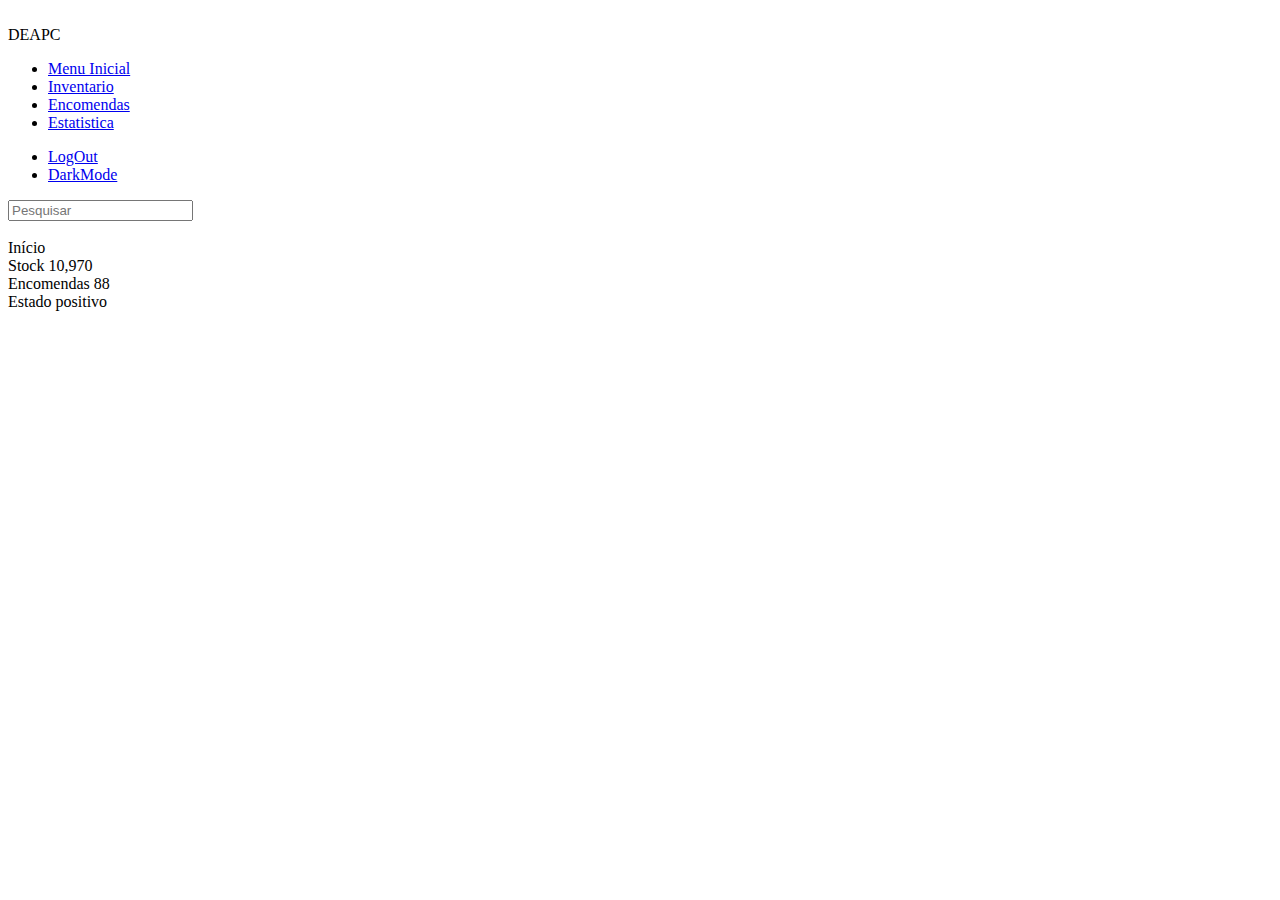
==== index.html @ 611a1e03 "Update index.html" ====
<!DOCTYPE html>
<html lang=”pt”>
<head>
    <meta charset="UTF-8" />
    <meta http-equip="X-UA-Compatible" content="IE=edge">
    <meta name="viewport" content="width=device-width, initial-scale=1.0">
    
    <link rel="stylesheet" href="css/style.css"/>
    <link rel="stylesheet" href="https://unicons.iconscout.com/release/v4.0.8/css/line.css">
    <title> Painel </title>
</head>
<body>
    <nav>
        <div class="logo-nome">
            <div class="imagem-logo">
                <img src="C:\Users\user\Desktop\deapc\imagens\logo2.png" alt="">
            </div>
            <span class="logo_nome">DEAPC</span>
        </div>

        <div class="menu-items">
            <ul class="nav-links">
                <li><a href="#">
                    <i class="uil uil-estate"></i>
                    <span class="link-nome">Menu Inicial</span>
                    </a></li>
                    <li><a href="#">
                        <i class="uil uil-archive"></i>
                        <span class="link-nome">Inventario</span>
                        </a></li>
                        <li><a href="#">
                            <i class="uil uil-coins"></i>
                            <span class="link-nome">Encomendas</span>
                            </a></li>
                            <li><a href="C:\Users\user\Desktop\deapc\estatistica.html">
                                <i class="uil uil-chart-bar"></i>
                                <span class="link-nome">Estatistica</span>
                                </a></li>
                            </ul>
                        <ul class="logout-modo">
                            <li><a href="#">
                                <i class="uil uil-sign-out-alt"></i>
                                <span class="link-nome">LogOut</span>
                            </a></li>
                            <li class="mode">
                                <a href="#">
                                    <i class="uil uil-moon"></i>
                                <span class="link-nome">DarkMode</span>
                                </a>
                            
                                <div class="mode-toggle">
                                <span class="switch"></span>
                            </div>
                        </li>
                        </ul>    
        </div>
    </nav>
    <section class="dashboard">
        <div class="top">
            <i class="uil uil-bars sidebar-toggle"></i>

            <div class="search-box">
                <i class="uil uil-search"></i>
                <input type="text" placeholder="Pesquisar">

            </div>

            <img src="C:\Users\user\Desktop\deapc\imagens\perfil.png" alt="">
        </div>
        <div class="conteudo">
            <div class="overview">
                <div class="titulo">
                <i class="uil uil-suitcase"></i>
                <span class="texto">Início</span>
            </div>
            </div>        
        <div class="caixas">
            <div class="caixa caixa1">
                <i class="uil uil-apps"></i>
                <span class="texto">Stock</span>
                <span class="numero">10,970</span>
            </div>
                <div class="caixa caixa2">
                    <i class="uil uil-comment-chart-line"></i>
                    <span class="texto">Encomendas</span>
                    <span class="numero">88</span>
                </div>
                    <div class="caixa caixa3">
                        <i class="uil uil-graph-bar"></i>
                        <span class="texto">Estado</span>
                        <span class="numero">positivo</span>
                    </div>
                </div>
    </div>
    </section>
<script src="script.js"> </script>

</body>
</html>
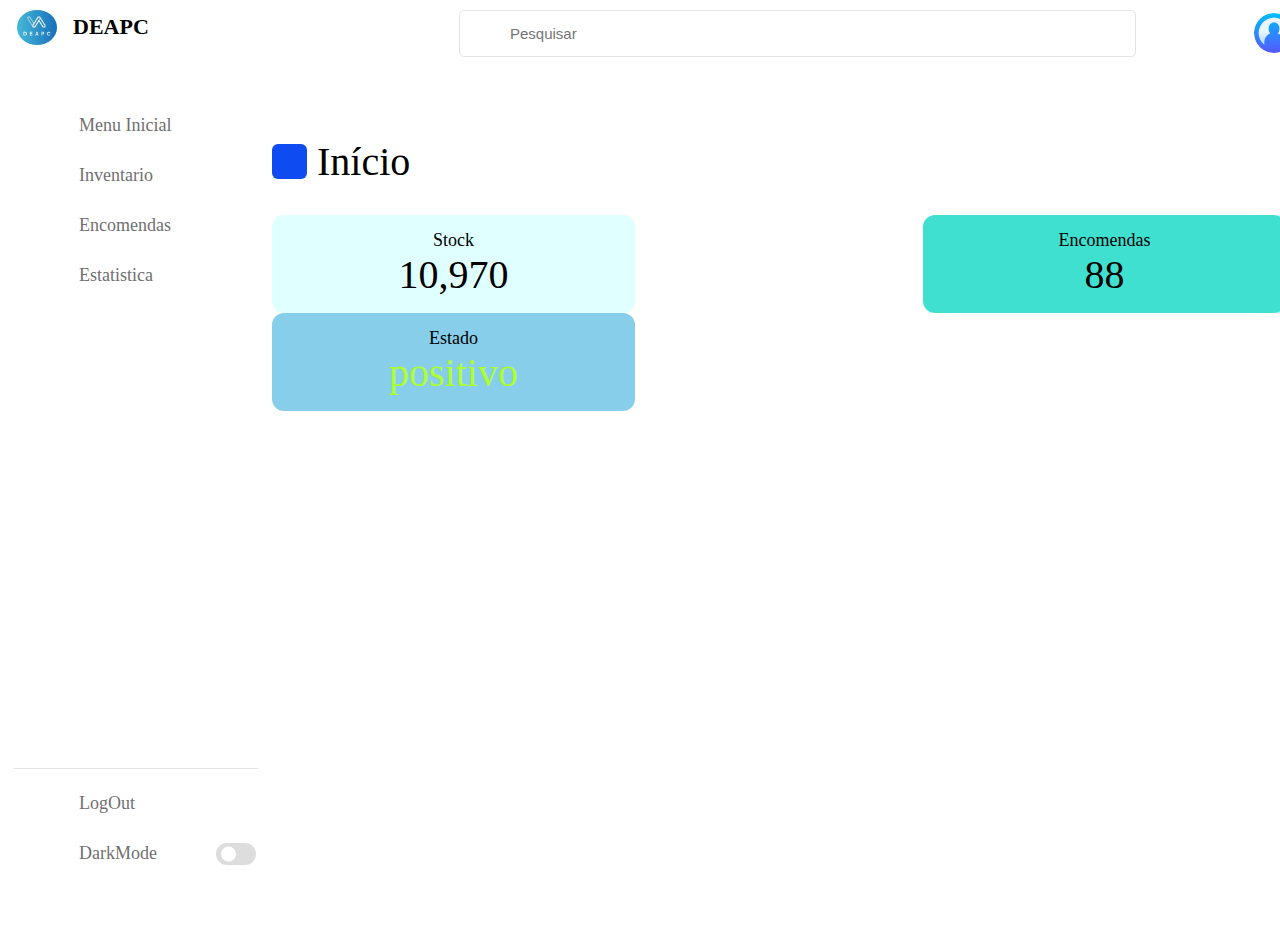
==== commit e51522f0: "organização" ====
--- a/index.html
+++ b/index.html
@@ -5,7 +5,7 @@
     <meta http-equip="X-UA-Compatible" content="IE=edge">
     <meta name="viewport" content="width=device-width, initial-scale=1.0">
     
-    <link rel="stylesheet" href="css/style.css"/>
+    <link rel="stylesheet" href="styles/style.css"/>
     <link rel="stylesheet" href="https://unicons.iconscout.com/release/v4.0.8/css/line.css">
     <title> Painel </title>
 </head>
@@ -13,87 +13,94 @@
     <nav>
         <div class="logo-nome">
             <div class="imagem-logo">
-                <img src="C:\Users\user\Desktop\deapc\imagens\logo2.png" alt="">
+                <img src="imagens\logo.jpeg" alt="">
             </div>
             <span class="logo_nome">DEAPC</span>
         </div>
 
         <div class="menu-items">
             <ul class="nav-links">
-                <li><a href="#">
-                    <i class="uil uil-estate"></i>
-                    <span class="link-nome">Menu Inicial</span>
-                    </a></li>
-                    <li><a href="#">
+                <li>
+                    <a href="#">
+                        <i class="uil uil-estate"></i>
+                        <span class="link-nome">Menu Inicial</span>
+                    </a>
+                </li>
+                <li>
+                    <a href="#">
                         <i class="uil uil-archive"></i>
                         <span class="link-nome">Inventario</span>
-                        </a></li>
-                        <li><a href="#">
-                            <i class="uil uil-coins"></i>
-                            <span class="link-nome">Encomendas</span>
-                            </a></li>
-                            <li><a href="C:\Users\user\Desktop\deapc\estatistica.html">
-                                <i class="uil uil-chart-bar"></i>
-                                <span class="link-nome">Estatistica</span>
-                                </a></li>
-                            </ul>
-                        <ul class="logout-modo">
-                            <li><a href="#">
-                                <i class="uil uil-sign-out-alt"></i>
-                                <span class="link-nome">LogOut</span>
-                            </a></li>
-                            <li class="mode">
-                                <a href="#">
-                                    <i class="uil uil-moon"></i>
-                                <span class="link-nome">DarkMode</span>
-                                </a>
+                    </a>
+                </li>
+                <li>
+                    <a href="#">
+                        <i class="uil uil-coins"></i>
+                        <span class="link-nome">Encomendas</span>
+                    </a>
+                </li>
+                <li>
+                    <a href="estatistica.html">
+                        <i class="uil uil-chart-bar"></i>
+                        <span class="link-nome">Estatistica</span>
+                    </a>
+                </li>
+            </ul>
+            <ul class="logout-modo">
+                <li>
+                    <a href="#">
+                        <i class="uil uil-sign-out-alt"></i>
+                        <span class="link-nome">LogOut</span>
+                    </a>
+                </li>
+                <li class="mode">
+                    <a href="#">
+                        <i class="uil uil-moon"></i>
+                        <span class="link-nome">DarkMode</span>
+                    </a>
                             
-                                <div class="mode-toggle">
-                                <span class="switch"></span>
-                            </div>
-                        </li>
-                        </ul>    
+                    <div class="mode-toggle">
+                        <span class="switch"></span>
+                    </div>
+                </li>
+            </ul>    
         </div>
     </nav>
     <section class="dashboard">
         <div class="top">
             <i class="uil uil-bars sidebar-toggle"></i>
-
             <div class="search-box">
                 <i class="uil uil-search"></i>
                 <input type="text" placeholder="Pesquisar">
-
             </div>
-
-            <img src="C:\Users\user\Desktop\deapc\imagens\perfil.png" alt="">
+            <img src="imagens\perfil.jpeg" alt="">
         </div>
         <div class="conteudo">
             <div class="overview">
                 <div class="titulo">
-                <i class="uil uil-suitcase"></i>
-                <span class="texto">Início</span>
-            </div>
+                    <i class="uil uil-suitcase"></i>
+                    <span class="texto">Início</span>
+                </div>
             </div>        
-        <div class="caixas">
-            <div class="caixa caixa1">
-                <i class="uil uil-apps"></i>
-                <span class="texto">Stock</span>
-                <span class="numero">10,970</span>
-            </div>
+            <div class="caixas">
+                <div class="caixa caixa1">
+                    <i class="uil uil-apps"></i>
+                    <span class="texto">Stock</span>
+                    <span class="numero">10,970</span>
+                </div>
                 <div class="caixa caixa2">
                     <i class="uil uil-comment-chart-line"></i>
                     <span class="texto">Encomendas</span>
                     <span class="numero">88</span>
                 </div>
-                    <div class="caixa caixa3">
-                        <i class="uil uil-graph-bar"></i>
-                        <span class="texto">Estado</span>
-                        <span class="numero">positivo</span>
-                    </div>
+                <div class="caixa caixa3">
+                    <i class="uil uil-graph-bar"></i>
+                    <span class="texto">Estado</span>
+                    <span class="numero">positivo</span>
                 </div>
-    </div>
+            </div>
+        </div>
     </section>
-<script src="script.js"> </script>
+<script src="scripts\script.js"> </script>
 
 </body>
 </html>
--- a/styles/style.css
+++ b/styles/style.css
@@ -0,0 +1,484 @@
+import url('https://fonts.googleapis.com/css2?family=Righteous&display=swap');
+
+
+*{
+    margin:0;
+    padding:0;
+    box-sizing: border-box;                     /*NAO ESQUECER * */
+    font-family: 'Righteous', cursive;
+}
+
+:root{
+    --primary-color: #0e4bf1;
+    --panel-color: #FFF;
+    --text-color: #000;
+    --black-light-color: #707070;
+    --border-color: #E6E5E5;
+    --toggle-color: #DDD;
+    --caixa1-color: #E0FFFF;                 /*CORES NORMAIS*/
+    --caixa2-color: #40E0D0;
+    --caixa3-color: #87CEEB;
+    --title-icon-color: #CCC;
+
+    --trans-05: all 0.5s ease;
+    --trans-03: all 0.3s ease;
+    --trans-03: all 0.2s ease;
+    
+}
+    body{
+    min-height: 100vh;
+    background-color: linear-gradient(to bottom right, red, #ffffff);
+}
+
+body.dark{
+    --primary-color: #3a3b3c;
+    --panel-color: #242526;
+    --text-color: #CCC;
+    --black-light-color: #CCC;
+    --border-color: #4D4C4C;
+    --toggle-color: #FFF;                     /*CORES DARK MODE*/
+    --caixa1-color: #3a3b3c;
+    --caixa2-color: #3a3b3c;
+    --caixa3-color: #3a3b3c;
+    --title-icon-color: #FFF;
+}
+    nav{
+        position: fixed;
+        top: 0;
+        left: 0;
+        height: 100%;
+        width: 250px;
+        background-color: var(--panel-color);
+        padding: 10px 14px;
+        border-right: 1px solid var(--border-color);
+        transition: var(--trans-05);
+    }
+    nav.close{
+        width: 73px;
+       
+    }
+    nav .logo-nome{
+        display: flex;
+        align-items: center;
+
+    }
+    nav .imagem-logo{
+        min-width: 45px;
+        display: flex;
+        justify-content: center;
+    }
+    nav .imagem-logo img{
+        width: 40px;
+        object-fit: cover;          /*FORMATO DO LOGO*/
+        border-radius: 50%;
+    }
+    nav .logo-nome .logo_nome{
+        font-weight: 600;
+        font-size: 22px;
+        margin-left: 14px;
+        color: var(--text-color);
+        transition: var(--trans-05);
+    }
+
+    nav.close li a .logo_nome{
+        opacity: 0;
+        pointer-events: none;
+    }
+nav .menu-items{
+    margin-top: 40px;
+    height: calc(100% - 90px);
+    display: flex;
+    flex-direction: column;
+    justify-content: space-between;
+}
+
+.menu-items li{
+   list-style: none;
+}
+
+.menu-items li a{
+    text-decoration: none;
+    display:flex;
+    height: 50px;
+    align-items: center;
+    position:relative;
+}
+.nav-links li a:hover:before{
+    position: absolute;
+    content: "";
+    height: 5px;
+    width: 5px;
+    border-radius: 50%;
+    background-color: var(--primary-color);
+    left: -7px;
+}
+body.dark li a:hover:before{
+    background-color: var(--text-color);
+}
+.menu-items li a i{ 
+    min-width:25px;
+    display:flex;
+    height: 100%;                          
+    align-items: center;
+    justify-content: center;
+    font-size: 24px;
+    color: var(--black-light-color);
+    
+
+}
+.menu-items li a .link-nome{
+    color: var(--black-light-color);
+    font-size: 18px;
+    font-weight: 400;
+    transition: var(--trans-05);
+}
+nav.close li a .link-nome{
+    opacity: 0;
+    pointer-events: none;
+   
+}
+.nav-links li a:hover i,
+.nav-links li a:hover .link-nome{
+    color: var(--primary-color);
+}
+body.dark .nav-links li a:hover i,
+body.dark .nav-links li a:hover .link-nome{
+    color: var(--text-color);
+}
+.menu-items .logout-modo{
+    padding-top: 10px;
+    border-top: 1px solid var(--border-color);
+}
+.menu-items .mode{
+    display: flex;
+    align-items: center;
+    white-space: nowrap;
+
+}
+.menu-items .mode-toggle{
+    position: absolute;
+    right: 20px;
+    height: 50px;
+    min-width: 45px;                      /*POSIÇAO DO BOTAO DARKMODE CINZENTO*/
+    display:flex;
+    align-items: center;
+    justify-content: center;
+    cursor: pointer;
+   
+}
+.mode-toggle .switch{
+    position: relative;
+    display: inline-block;
+    height: 22px;                         /*BOTAO DARKMODE FORMATO CINZENTO */
+    border-radius: 25px;
+    width: 40px;
+    background-color: var(--toggle-color);
+}
+.switch:before{
+    content: "";
+    position: absolute;
+    left:5px;
+    top: 50%;
+    transform: translateY(-50%);
+    height: 15px;
+    width: 15px;
+    background-color: var(--panel-color);
+    border-radius: 50%;
+    transition: var(--trans-03);
+
+}
+body.dark .switch:before{
+    left: 20px;
+}
+
+.dashboard{
+    position: relative;
+    left: 250px;
+    background-color: var(--panel-color);     
+    min-height: 100vh;
+    width: calc(100% - 250px);                 /*BARRA DE CIMA */
+    padding: 10px 14px;
+    transition: var(--trans-05);
+}
+nav.close ~ .dashboard{
+    left: 73px;
+    width: calc(100% - 73px);
+}
+.dashboard .top{
+    display: flex;
+    top: 0;
+    padding: 10px 14px;
+    left: 250px;
+    position: fixed;
+    justify-content: space-between;
+    width: calc(100% - 250px);
+    background-color: var(--panel-color);
+    align-items: center;
+    transition: var(--trans-05);
+}
+nav.close ~ .dashboard .top{
+    left: 73px;
+    width: calc(100% - 73px);
+}
+.dashboard .top .sidebar-toggle{
+    font-size: 26px;
+    color: var(--text-color);
+    cursor: pointer;
+}
+.dashboard .top .search-box{
+    position: relative;
+    height: 45px;
+    max-width: 600px;
+    width: 100%;
+    margin: 0 30px;
+    
+}
+.top .search-box input{
+    position: absolute;
+    border: 1px solid var(--border-color);
+    background-color: var(--panel-color);
+    height: 100%;
+    width: 100%;
+    padding: 0 25px 0 50px;
+    border-radius: 5px;
+    color: var(--text-color);
+    font-size: 15px;
+    font-weight: 400;
+    outline: none;
+}
+.top .search-box i{
+    position: absolute;
+    left: 15px;
+    z-index: 10;
+    top: 50%;
+    transform: translateY(-50%);
+    font-size: 22px;
+    color: var(--black-light-color);
+}
+.top img{
+    width: 40px;
+    border-radius: 50%;
+
+}
+.dashboard .conteudo{
+    padding-top: 50px;
+}
+.conteudo .titulo{
+    display: flex;
+    align-items: center;
+    margin: 70px 0 30px 0;
+}
+.conteudo .titulo i{
+    position: relative;
+    height: 35px;
+    width: 35px;
+    background-color: var(--primary-color);
+    border-radius: 6px;
+    color: var(--title-icon-color);
+    display: flex;
+    align-items: center;
+    justify-content: center;
+    font-size: 24px;
+}
+
+.conteudo .titulo .texto{
+    font-size: 40px;
+    font-weight: 500;
+    color: var(--text-color);
+    margin-left: 10px;
+}
+
+.conteudo .caixas{
+    display: flex;
+    align-items: center;
+    justify-content: space-between;
+    flex-wrap: wrap;
+}
+ 
+.conteudo .caixas .caixa{
+    padding: 15px 20px;
+    background-color: var(--caixa1-color);
+    width: calc(100% / 3 - 15px);
+    border-radius: 12px;
+    display: flex;
+    align-items: center;
+    flex-direction: column;
+    transition: var(--trans-05);
+}
+
+.caixas .caixa i{
+    font-size: 35px;
+    color: var(--text-color);
+}
+
+
+.caixas .caixa .texto{
+    white-space: nowrap;
+    font-size: 18px;
+    font-weight: 500;
+    color: var(--text-color);
+}
+
+.caixas .caixa .numero{
+    font-size: 40px;
+    font-weight: 500;
+    color: var(--text-color);
+}
+.caixas .caixa3 .numero{
+    color: greenyellow;
+}
+.caixas .caixa.caixa2{
+    background-color: var(--caixa2-color);
+}
+
+.caixas .caixa.caixa3{
+    background-color: var(--caixa3-color);
+}
+
+
+
+.graficos{
+    position: relative;
+    width: 100%;
+    padding: 20px;
+    display: grid;
+    grid-template-columns: 1fr 2fr;
+    grid-gap: 30px;
+    min-height: 200px;
+
+}
+.graficos .box{
+    position: relative;
+    background: var(--panel-color);
+    padding: 20px;
+    width: 100%;
+    box-shadow: 0 7px 25px var(--title-icon-color);
+    border-radius: 20px;
+}
+
+
+
+
+
+
+
+
+
+
+
+                     /* RESPONSIVO*/
+
+
+
+
+
+
+
+
+
+                          /* RESPONSIVO*/
+
+
+@media (max-width: 1000px){
+    nav{
+        width: 73px;
+    }
+    nav.close{
+        width: 250px;
+    }
+    nav .logo_nome{
+        opacity: 0;
+        pointer-events: none;
+    }
+    nav.close .logo_nome{
+        opacity: 1;
+        pointer-events: auto;
+    }
+    nav li a .link-nome{
+        opacity: 0;
+        pointer-events: none;
+    }
+    nav.close li a .link-nome{
+        opacity: 1;
+        pointer-events: auto;
+    }
+    nav ~ .dashboard{
+        left: 73px;
+        width: calc(100% - 73px);
+    }
+    nav.close ~ .dashboard{
+        left: 250px;
+        width: calc(100% - 250px);
+    }
+    nav ~ .dashboard .top{
+        left: 73px;
+        width: calc(100% - 73px);
+    }
+    nav.close ~ .dashboard .top{
+        left: 250px;
+        width: calc(100% - 250px);
+    }
+    .graficos{
+        grid-template-columns: 1fr;
+        height: auto;
+    }
+}
+
+@media (max-width: 780px) {
+    .conteudo .caixas .caixa{
+        width: calc(100% / 2 - 15px);
+        margin-top: 15px;
+    }
+    .graficos{
+        width: calc(100% / 2 - 15px);
+        margin-top: 15px;
+    }
+}
+
+@media (max-width: 560px) {
+    .conteudo .caixas .caixa{
+        width: 100%;
+        
+    }
+}
+@media (max-width: 500px) {
+    nav{
+        width: 73px;
+    }
+    nav .logo_nome{
+        opacity: 0;
+        pointer-events: none;
+    }
+    nav.close .logo_nome{
+        opacity: 1;
+        pointer-events: auto;
+    }
+    nav li a .link-nome{
+        opacity: 0;
+        pointer-events: none;
+    }
+    nav.close li a .link-nome{
+        opacity: 1;
+        pointer-events: auto;
+    }
+    nav ~ .dashboard{
+        left: 73px;
+        width: calc(100% - 73px);
+    }
+    nav.close ~ .dashboard{
+        left: 73px;
+        width: calc(100% - 73px);
+    }
+    nav ~ .dashboard .top{
+        left: 73px;
+        width: calc(100% - 73px);
+    }
+    nav.close ~ .dashboard .top{
+        left: 73px;
+        width: calc(100% - 73px);
+    }
+    .graficos{
+        left: 73px;
+        width: calc(100% - 73px);
+    }
+}
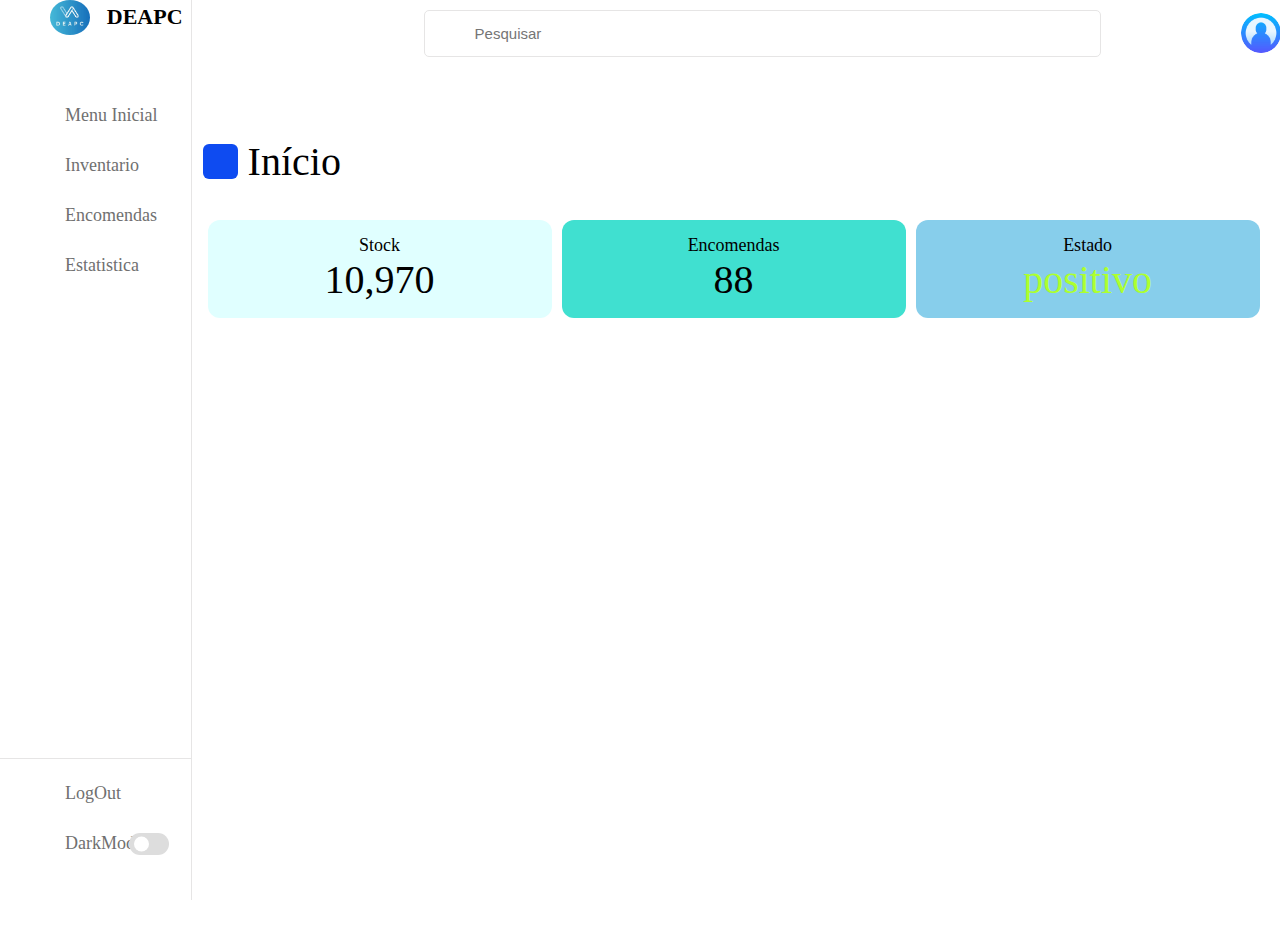
==== commit 73873eab: "bug fix" ====
--- a/index.html
+++ b/index.html
@@ -21,7 +21,7 @@
         <div class="menu-items">
             <ul class="nav-links">
                 <li>
-                    <a href="#">
+                    <a href="index.html">
                         <i class="uil uil-estate"></i>
                         <span class="link-nome">Menu Inicial</span>
                     </a>
@@ -33,7 +33,7 @@
                     </a>
                 </li>
                 <li>
-                    <a href="#">
+                    <a href="encomendas.html">
                         <i class="uil uil-coins"></i>
                         <span class="link-nome">Encomendas</span>
                     </a>
--- a/styles/style.css
+++ b/styles/style.css
@@ -1,78 +1,81 @@
 import url('https://fonts.googleapis.com/css2?family=Righteous&display=swap');
 
 
-*{
-    margin:0;
-    padding:0;
-    box-sizing: border-box;                     /*NAO ESQUECER * */
+* {
+    margin: 0;
+    padding: 0;
+    box-sizing: border-box; /*NAO ESQUECER * */
     font-family: 'Righteous', cursive;
 }
 
-:root{
+:root {
     --primary-color: #0e4bf1;
     --panel-color: #FFF;
     --text-color: #000;
     --black-light-color: #707070;
     --border-color: #E6E5E5;
     --toggle-color: #DDD;
-    --caixa1-color: #E0FFFF;                 /*CORES NORMAIS*/
+    --caixa1-color: #E0FFFF; /*CORES NORMAIS*/
     --caixa2-color: #40E0D0;
     --caixa3-color: #87CEEB;
     --title-icon-color: #CCC;
-
     --trans-05: all 0.5s ease;
     --trans-03: all 0.3s ease;
     --trans-03: all 0.2s ease;
-    
-}
-    body{
+}
+
+body {
     min-height: 100vh;
     background-color: linear-gradient(to bottom right, red, #ffffff);
 }
 
-body.dark{
-    --primary-color: #3a3b3c;
-    --panel-color: #242526;
-    --text-color: #CCC;
-    --black-light-color: #CCC;
-    --border-color: #4D4C4C;
-    --toggle-color: #FFF;                     /*CORES DARK MODE*/
-    --caixa1-color: #3a3b3c;
-    --caixa2-color: #3a3b3c;
-    --caixa3-color: #3a3b3c;
-    --title-icon-color: #FFF;
-}
-    nav{
-        position: fixed;
-        top: 0;
-        left: 0;
-        height: 100%;
-        width: 250px;
-        background-color: var(--panel-color);
-        padding: 10px 14px;
-        border-right: 1px solid var(--border-color);
-        transition: var(--trans-05);
-    }
-    nav.close{
+    body.dark {
+        --primary-color: #3a3b3c;
+        --panel-color: #242526;
+        --text-color: #CCC;
+        --black-light-color: #CCC;
+        --border-color: #4D4C4C;
+        --toggle-color: #FFF; /*CORES DARK MODE*/
+        --caixa1-color: #3a3b3c;
+        --caixa2-color: #3a3b3c;
+        --caixa3-color: #3a3b3c;
+        --title-icon-color: #FFF;
+    }
+
+nav {
+    position: fixed;
+    top: 0;
+    left: 0;
+    height: 100%;
+    width: calc(15% - 1px);
+    background-color: var(--panel-color);
+    border-right: 1px solid var(--border-color);
+    transition: var(--trans-05);
+}
+
+    nav.close {
         width: 73px;
-       
-    }
-    nav .logo-nome{
+    }
+
+    nav .logo-nome {
         display: flex;
         align-items: center;
-
-    }
-    nav .imagem-logo{
+        margin-left: 25%;
+    }
+
+    nav .imagem-logo {
         min-width: 45px;
         display: flex;
         justify-content: center;
     }
-    nav .imagem-logo img{
-        width: 40px;
-        object-fit: cover;          /*FORMATO DO LOGO*/
-        border-radius: 50%;
-    }
-    nav .logo-nome .logo_nome{
+
+        nav .imagem-logo img {
+            width: 40px;
+            object-fit: cover; /*FORMATO DO LOGO*/
+            border-radius: 50%;
+        }
+
+    nav .logo-nome .logo_nome {
         font-weight: 600;
         font-size: 22px;
         margin-left: 14px;
@@ -80,30 +83,32 @@
         transition: var(--trans-05);
     }
 
-    nav.close li a .logo_nome{
+    nav.close li a .logo_nome {
         opacity: 0;
         pointer-events: none;
     }
-nav .menu-items{
-    margin-top: 40px;
-    height: calc(100% - 90px);
-    display: flex;
-    flex-direction: column;
-    justify-content: space-between;
-}
-
-.menu-items li{
-   list-style: none;
-}
-
-.menu-items li a{
-    text-decoration: none;
-    display:flex;
-    height: 50px;
-    align-items: center;
-    position:relative;
-}
-.nav-links li a:hover:before{
+
+    nav .menu-items {
+        margin-top: 40px;
+        height: calc(100% - 90px);
+        display: flex;
+        flex-direction: column;
+        justify-content: space-between;
+    }
+
+.menu-items li {
+    list-style: none;
+}
+
+    .menu-items li a {
+        text-decoration: none;
+        display: flex;
+        height: 50px;
+        align-items: center;
+        position: relative;
+    }
+
+.nav-links li a:hover:before {
     position: absolute;
     content: "";
     height: 5px;
@@ -112,72 +117,82 @@
     background-color: var(--primary-color);
     left: -7px;
 }
-body.dark li a:hover:before{
+
+body.dark li a:hover:before {
     background-color: var(--text-color);
 }
-.menu-items li a i{ 
-    min-width:25px;
-    display:flex;
-    height: 100%;                          
+
+body.dark{
+    background-color:var(--panel-color);
+}
+
+.menu-items li a i {
+    min-width: 25px;
+    display: flex;
+    height: 100%;
     align-items: center;
     justify-content: center;
     font-size: 24px;
     color: var(--black-light-color);
-    
-
-}
-.menu-items li a .link-nome{
+}
+
+.menu-items li a .link-nome {
     color: var(--black-light-color);
     font-size: 18px;
     font-weight: 400;
     transition: var(--trans-05);
 }
-nav.close li a .link-nome{
+
+nav.close li a .link-nome {
     opacity: 0;
     pointer-events: none;
-   
-}
+}
+
 .nav-links li a:hover i,
-.nav-links li a:hover .link-nome{
+.nav-links li a:hover .link-nome {
     color: var(--primary-color);
 }
+
 body.dark .nav-links li a:hover i,
-body.dark .nav-links li a:hover .link-nome{
+body.dark .nav-links li a:hover .link-nome {
     color: var(--text-color);
 }
-.menu-items .logout-modo{
+
+.menu-items .logout-modo {
     padding-top: 10px;
     border-top: 1px solid var(--border-color);
 }
-.menu-items .mode{
+
+.menu-items .mode {
     display: flex;
     align-items: center;
     white-space: nowrap;
-
-}
-.menu-items .mode-toggle{
+}
+
+.menu-items .mode-toggle {
+    display: block;
     position: absolute;
     right: 20px;
-    height: 50px;
-    min-width: 45px;                      /*POSIÇAO DO BOTAO DARKMODE CINZENTO*/
-    display:flex;
+    min-width: 45px; /*POSIÇAO DO BOTAO DARKMODE CINZENTO*/
+    display: flex;
     align-items: center;
     justify-content: center;
     cursor: pointer;
-   
-}
-.mode-toggle .switch{
+}
+
+.mode-toggle .switch {
     position: relative;
     display: inline-block;
-    height: 22px;                         /*BOTAO DARKMODE FORMATO CINZENTO */
+    height: 22px; /*BOTAO DARKMODE FORMATO CINZENTO */
     border-radius: 25px;
     width: 40px;
     background-color: var(--toggle-color);
 }
-.switch:before{
+
+.switch:before {
     content: "";
     position: absolute;
-    left:5px;
+    left: 5px;
     top: 50%;
     transform: translateY(-50%);
     height: 15px;
@@ -185,55 +200,62 @@
     background-color: var(--panel-color);
     border-radius: 50%;
     transition: var(--trans-03);
-
-}
-body.dark .switch:before{
+}
+
+body.dark .switch:before {
     left: 20px;
 }
 
-.dashboard{
+.dashboard {
     position: relative;
-    left: 250px;
-    background-color: var(--panel-color);     
+    left: calc(15% - 5px);
+    right: 0%;
+    background-color: var(--panel-color);
     min-height: 100vh;
-    width: calc(100% - 250px);                 /*BARRA DE CIMA */
-    padding: 10px 14px;
+    width: calc(86% - 25px); /*BARRA DE CIMA */
+    padding: 10px;
     transition: var(--trans-05);
-}
-nav.close ~ .dashboard{
+    margin: 0;
+}
+
+nav.close ~ .dashboard {
     left: 73px;
     width: calc(100% - 73px);
 }
-.dashboard .top{
+
+.dashboard .top {
     display: flex;
     top: 0;
     padding: 10px 14px;
-    left: 250px;
+    left: 15%;
     position: fixed;
     justify-content: space-between;
-    width: calc(100% - 250px);
+    width: 84%;
     background-color: var(--panel-color);
     align-items: center;
     transition: var(--trans-05);
 }
-nav.close ~ .dashboard .top{
+
+nav.close ~ .dashboard .top {
     left: 73px;
     width: calc(100% - 73px);
 }
-.dashboard .top .sidebar-toggle{
+
+.dashboard .top .sidebar-toggle {
     font-size: 26px;
     color: var(--text-color);
     cursor: pointer;
 }
-.dashboard .top .search-box{
+
+.dashboard .top .search-box {
     position: relative;
     height: 45px;
     max-width: 600px;
     width: 100%;
     margin: 0 30px;
-    
-}
-.top .search-box input{
+}
+
+.top .search-box input {
     position: absolute;
     border: 1px solid var(--border-color);
     background-color: var(--panel-color);
@@ -246,7 +268,8 @@
     font-weight: 400;
     outline: none;
 }
-.top .search-box i{
+
+.top .search-box i {
     position: absolute;
     left: 15px;
     z-index: 10;
@@ -255,47 +278,51 @@
     font-size: 22px;
     color: var(--black-light-color);
 }
-.top img{
+
+.top img {
     width: 40px;
     border-radius: 50%;
-
-}
-.dashboard .conteudo{
+}
+
+.dashboard .conteudo {
     padding-top: 50px;
 }
-.conteudo .titulo{
+
+.conteudo .titulo {
     display: flex;
     align-items: center;
     margin: 70px 0 30px 0;
 }
-.conteudo .titulo i{
-    position: relative;
-    height: 35px;
-    width: 35px;
-    background-color: var(--primary-color);
-    border-radius: 6px;
-    color: var(--title-icon-color);
-    display: flex;
-    align-items: center;
-    justify-content: center;
-    font-size: 24px;
-}
-
-.conteudo .titulo .texto{
-    font-size: 40px;
-    font-weight: 500;
-    color: var(--text-color);
-    margin-left: 10px;
-}
-
-.conteudo .caixas{
+
+    .conteudo .titulo i {
+        position: relative;
+        height: 35px;
+        width: 35px;
+        background-color: var(--primary-color);
+        border-radius: 6px;
+        color: var(--title-icon-color);
+        display: flex;
+        align-items: center;
+        justify-content: center;
+        font-size: 24px;
+    }
+
+    .conteudo .titulo .texto {
+        font-size: 40px;
+        font-weight: 500;
+        color: var(--text-color);
+        margin-left: 10px;
+    }
+
+.conteudo .caixas {
     display: flex;
     align-items: center;
     justify-content: space-between;
-    flex-wrap: wrap;
-}
- 
-.conteudo .caixas .caixa{
+    flex-wrap: nowrap;
+}
+
+.conteudo .caixas .caixa {
+    margin:5px;
     padding: 15px 20px;
     background-color: var(--caixa1-color);
     width: calc(100% / 3 - 15px);
@@ -306,179 +333,203 @@
     transition: var(--trans-05);
 }
 
-.caixas .caixa i{
+.caixas .caixa i {
     font-size: 35px;
     color: var(--text-color);
 }
 
 
-.caixas .caixa .texto{
+.caixas .caixa .texto {
     white-space: nowrap;
     font-size: 18px;
     font-weight: 500;
     color: var(--text-color);
 }
 
-.caixas .caixa .numero{
+.caixas .caixa .numero {
     font-size: 40px;
     font-weight: 500;
     color: var(--text-color);
 }
-.caixas .caixa3 .numero{
+
+.caixas .caixa3 .numero {
     color: greenyellow;
 }
-.caixas .caixa.caixa2{
+
+.caixas .caixa.caixa2 {
     background-color: var(--caixa2-color);
 }
 
-.caixas .caixa.caixa3{
+.caixas .caixa.caixa3 {
     background-color: var(--caixa3-color);
 }
 
 
 
-.graficos{
+.graficos {
     position: relative;
-    width: 100%;
     padding: 20px;
     display: grid;
     grid-template-columns: 1fr 2fr;
     grid-gap: 30px;
     min-height: 200px;
-
-}
-.graficos .box{
+}
+
+.graficos .box {
     position: relative;
     background: var(--panel-color);
     padding: 20px;
-    width: 100%;
+    max-width: 100%;
     box-shadow: 0 7px 25px var(--title-icon-color);
     border-radius: 20px;
 }
 
-
-
-
-
-
-
-
-
-
-
-                     /* RESPONSIVO*/
-
-
-
-
-
-
-
-
-
-                          /* RESPONSIVO*/
-
-
-@media (max-width: 1000px){
-    nav{
+/* RESPONSIVO*/
+
+
+@media (max-width: 1000px) {
+
+    .dashboard {
+        position: relative;
+        left: calc(15% - 5px);
+        right: 0%;
+        background-color: var(--panel-color);
+        min-height: 100vh;
+        width: calc(86% - 25px); /*BARRA DE CIMA */
+        padding: 10px;
+        transition: var(--trans-05);
+        margin: 0;
+    }
+
+    .conteudo .caixas{
+        display: block;
+        width: 100%;
+    }
+        .conteudo .caixas .caixa {
+            width: 100%;
+        }
+    nav {
         width: 73px;
     }
-    nav.close{
-        width: 250px;
-    }
-    nav .logo_nome{
-        opacity: 0;
-        pointer-events: none;
-    }
-    nav.close .logo_nome{
-        opacity: 1;
-        pointer-events: auto;
-    }
-    nav li a .link-nome{
-        opacity: 0;
-        pointer-events: none;
-    }
-    nav.close li a .link-nome{
-        opacity: 1;
-        pointer-events: auto;
-    }
-    nav ~ .dashboard{
+
+        nav.close {
+            width: 250px;
+        }
+
+        nav .logo_nome {
+            opacity: 0;
+            pointer-events: none;
+        }
+
+        nav.close .logo_nome {
+            opacity: 1;
+            pointer-events: auto;
+        }
+
+        nav li a .link-nome {
+            opacity: 0;
+            pointer-events: none;
+        }
+
+        nav.close li a .link-nome {
+            opacity: 1;
+            pointer-events: auto;
+        }
+
+        nav ~ .dashboard {
+            left: 73px;
+            width: calc(100% - 73px);
+        }
+
+        nav.close ~ .dashboard {
+            left: 250px;
+            width: calc(100% - 250px);
+        }
+
+        nav ~ .dashboard .top {
+            left: 73px;
+            width: calc(100% - 73px);
+        }
+
+        nav.close ~ .dashboard .top {
+            left: 250px;
+            width: calc(100% - 250px);
+        }
+
+    .graficos {
+        grid-template-columns: 1fr;
+        height: auto;
+    }
+}
+
+@media (max-width: 780px) {
+    .conteudo .caixas .caixa {
+        width: 100%;
+    }
+
+    .graficos {
+        width: calc(100% / 2 - 15px);
+        margin-top: 15px;
+    }
+
+}
+
+@media (max-width: 560px) {
+    .conteudo .caixas .caixa {
+        width: 100%;
+    }
+}
+
+@media (max-width: 500px) {
+    nav {
+        width: 73px;
+    }
+
+        nav .logo_nome {
+            opacity: 0;
+            pointer-events: none;
+        }
+
+        nav.close .logo_nome {
+            opacity: 1;
+            pointer-events: auto;
+        }
+
+        nav li a .link-nome {
+            opacity: 0;
+            pointer-events: none;
+        }
+
+        nav.close li a .link-nome {
+            opacity: 1;
+            pointer-events: auto;
+        }
+
+        nav ~ .dashboard {
+            left: 73px;
+            width: calc(100% - 73px);
+        }
+
+        nav.close ~ .dashboard {
+            left: 73px;
+            width: calc(100% - 73px);
+        }
+
+        nav ~ .dashboard .top {
+            left: 73px;
+            width: calc(100% - 73px);
+        }
+
+        nav.close ~ .dashboard .top {
+            left: 73px;
+            width: calc(100% - 73px);
+        }
+
+    .graficos {
         left: 73px;
         width: calc(100% - 73px);
     }
-    nav.close ~ .dashboard{
-        left: 250px;
-        width: calc(100% - 250px);
-    }
-    nav ~ .dashboard .top{
-        left: 73px;
-        width: calc(100% - 73px);
-    }
-    nav.close ~ .dashboard .top{
-        left: 250px;
-        width: calc(100% - 250px);
-    }
-    .graficos{
-        grid-template-columns: 1fr;
-        height: auto;
-    }
-}
-
-@media (max-width: 780px) {
-    .conteudo .caixas .caixa{
-        width: calc(100% / 2 - 15px);
-        margin-top: 15px;
-    }
-    .graficos{
-        width: calc(100% / 2 - 15px);
-        margin-top: 15px;
-    }
-}
-
-@media (max-width: 560px) {
-    .conteudo .caixas .caixa{
+    .conteudo .caixas .caixa {
         width: 100%;
-        
-    }
-}
-@media (max-width: 500px) {
-    nav{
-        width: 73px;
-    }
-    nav .logo_nome{
-        opacity: 0;
-        pointer-events: none;
-    }
-    nav.close .logo_nome{
-        opacity: 1;
-        pointer-events: auto;
-    }
-    nav li a .link-nome{
-        opacity: 0;
-        pointer-events: none;
-    }
-    nav.close li a .link-nome{
-        opacity: 1;
-        pointer-events: auto;
-    }
-    nav ~ .dashboard{
-        left: 73px;
-        width: calc(100% - 73px);
-    }
-    nav.close ~ .dashboard{
-        left: 73px;
-        width: calc(100% - 73px);
-    }
-    nav ~ .dashboard .top{
-        left: 73px;
-        width: calc(100% - 73px);
-    }
-    nav.close ~ .dashboard .top{
-        left: 73px;
-        width: calc(100% - 73px);
-    }
-    .graficos{
-        left: 73px;
-        width: calc(100% - 73px);
-    }
-}
+    }
+}
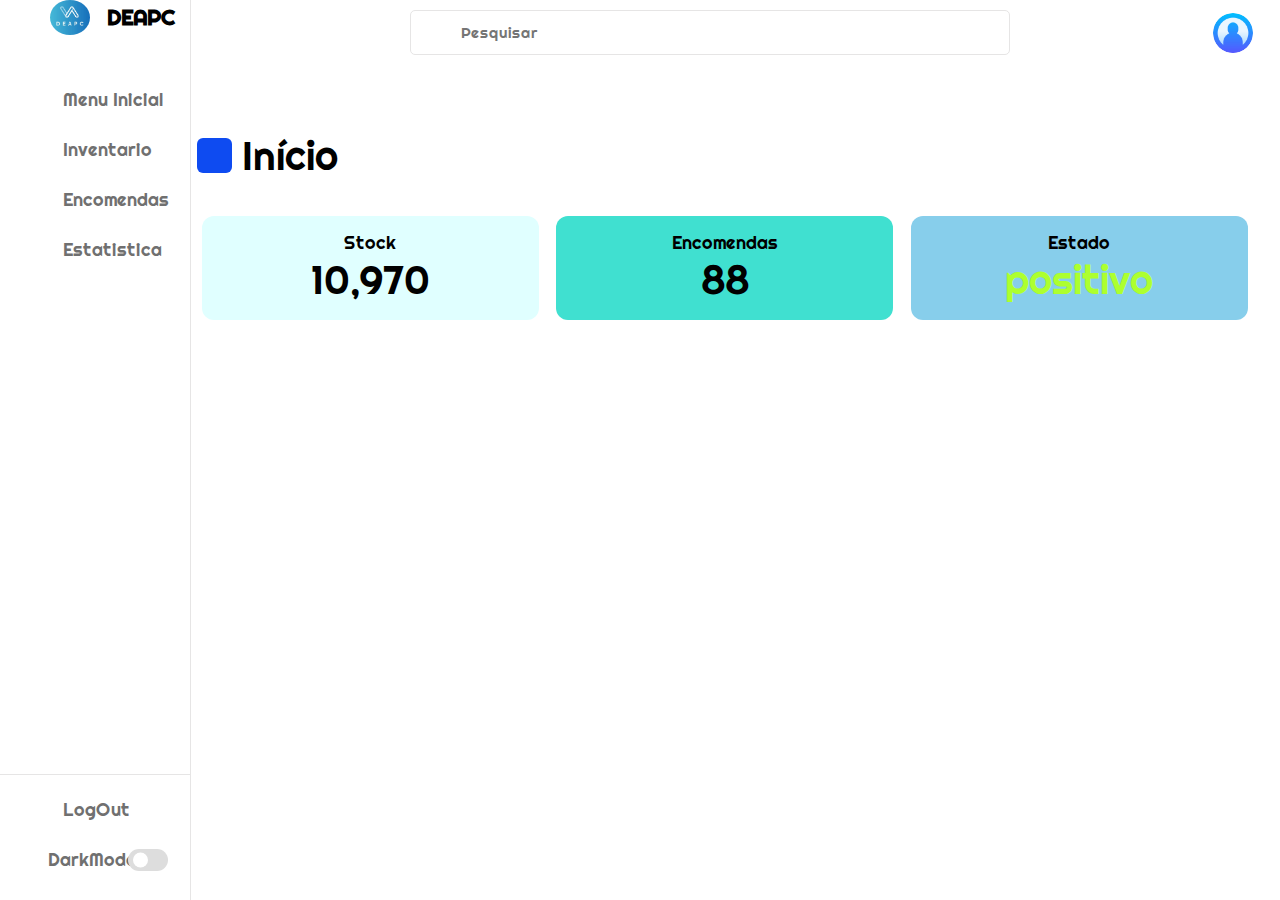
==== commit 60d44546: "correção" ====
--- a/index.html
+++ b/index.html
@@ -10,6 +10,41 @@
     <title> Painel </title>
 </head>
 <body>
+    <section class="dashboard">
+        <div class="top">
+            <i class="uil uil-bars sidebar-toggle"></i>
+            <div class="search-box">
+                <i class="uil uil-search"></i>
+                <input type="text" placeholder="Pesquisar">
+            </div>
+            <img src="imagens\perfil.jpeg" alt="">
+        </div>
+        <div class="conteudo">
+            <div class="overview">
+                <div class="titulo">
+                    <i class="uil uil-suitcase"></i>
+                    <span class="texto">Início</span>
+                </div>
+            </div>
+            <div class="caixas">
+                <div class="caixa caixa1">
+                    <i class="uil uil-apps"></i>
+                    <span class="texto">Stock</span>
+                    <span class="numero">10,970</span>
+                </div>
+                <div class="caixa caixa2">
+                    <i class="uil uil-comment-chart-line"></i>
+                    <span class="texto">Encomendas</span>
+                    <span class="numero">88</span>
+                </div>
+                <div class="caixa caixa3">
+                    <i class="uil uil-graph-bar"></i>
+                    <span class="texto">Estado</span>
+                    <span class="numero">positivo</span>
+                </div>
+            </div>
+        </div>
+    </section>
     <nav>
         <div class="logo-nome">
             <div class="imagem-logo">
@@ -57,50 +92,16 @@
                         <i class="uil uil-moon"></i>
                         <span class="link-nome">DarkMode</span>
                     </a>
-                            
+
                     <div class="mode-toggle">
                         <span class="switch"></span>
                     </div>
                 </li>
-            </ul>    
+            </ul>
         </div>
     </nav>
-    <section class="dashboard">
-        <div class="top">
-            <i class="uil uil-bars sidebar-toggle"></i>
-            <div class="search-box">
-                <i class="uil uil-search"></i>
-                <input type="text" placeholder="Pesquisar">
-            </div>
-            <img src="imagens\perfil.jpeg" alt="">
-        </div>
-        <div class="conteudo">
-            <div class="overview">
-                <div class="titulo">
-                    <i class="uil uil-suitcase"></i>
-                    <span class="texto">Início</span>
-                </div>
-            </div>        
-            <div class="caixas">
-                <div class="caixa caixa1">
-                    <i class="uil uil-apps"></i>
-                    <span class="texto">Stock</span>
-                    <span class="numero">10,970</span>
-                </div>
-                <div class="caixa caixa2">
-                    <i class="uil uil-comment-chart-line"></i>
-                    <span class="texto">Encomendas</span>
-                    <span class="numero">88</span>
-                </div>
-                <div class="caixa caixa3">
-                    <i class="uil uil-graph-bar"></i>
-                    <span class="texto">Estado</span>
-                    <span class="numero">positivo</span>
-                </div>
-            </div>
-        </div>
-    </section>
-<script src="scripts\script.js"> </script>
+
+    <script src="scripts\script.js"></script>
 
 </body>
 </html>
--- a/styles/style.css
+++ b/styles/style.css
@@ -1,4 +1,4 @@
-import url('https://fonts.googleapis.com/css2?family=Righteous&display=swap');
+@import url('https://fonts.googleapis.com/css2?family=Righteous&display=swap');
 
 
 * {
@@ -134,6 +134,7 @@
     justify-content: center;
     font-size: 24px;
     color: var(--black-light-color);
+    margin-left: 20%;
 }
 
 .menu-items li a .link-nome {
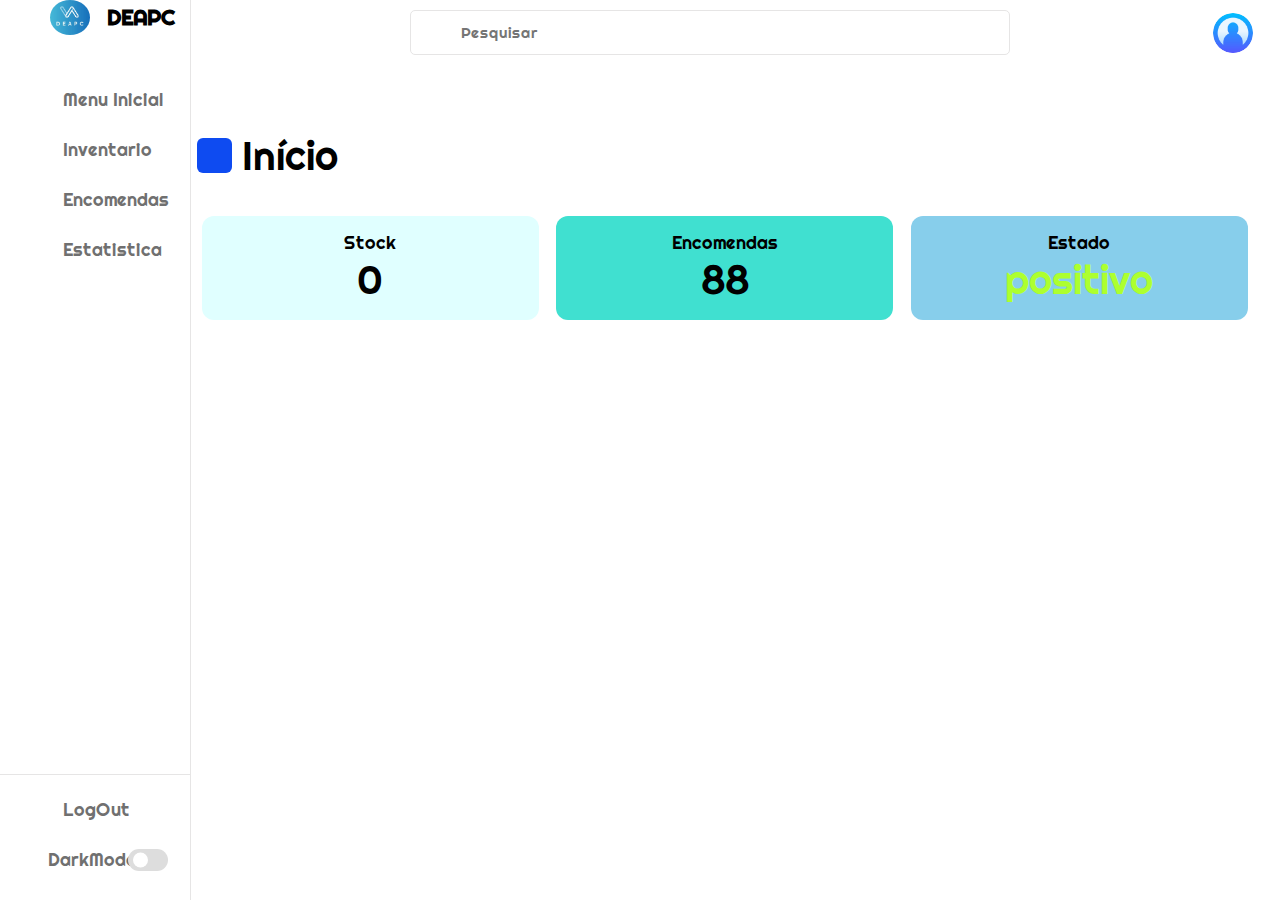
==== commit 3b24875f: "stocks update" ====
--- a/index.html
+++ b/index.html
@@ -30,7 +30,7 @@
                 <div class="caixa caixa1">
                     <i class="uil uil-apps"></i>
                     <span class="texto">Stock</span>
-                    <span class="numero">10,970</span>
+                    <span class="numero" id="totalItens">10,970</span>
                 </div>
                 <div class="caixa caixa2">
                     <i class="uil uil-comment-chart-line"></i>
@@ -62,7 +62,7 @@
                     </a>
                 </li>
                 <li>
-                    <a href="#">
+                    <a href="stocks.html">
                         <i class="uil uil-archive"></i>
                         <span class="link-nome">Inventario</span>
                     </a>
--- a/styles/style.css
+++ b/styles/style.css
@@ -26,7 +26,6 @@
 
 body {
     min-height: 100vh;
-    background-color: linear-gradient(to bottom right, red, #ffffff);
 }
 
     body.dark {
@@ -385,11 +384,92 @@
     border-radius: 20px;
 }
 
+/* Estilo para a tabela */
+table {
+    width: 100%;
+    font-family: Arial, sans-serif;
+    border-style: groove;
+    border-radius: 12px; 
+    color: #333;
+}
+
+/* Estilo para o cabeçalho da tabela */
+th {
+    background-color: #f2f2f2;
+    text-align: left;
+    padding: 8px;
+    border-radius: 12px;
+}
+
+/* Estilo para as células de dados */
+td {
+    padding: 8px;
+    border-radius: 12px;
+}
+
+tr{
+    border-style: double;
+    border-radius: 12px;
+}
+
+/* Estilo para as células de dados em linhas alternadas */
+tr:nth-child(even) {
+    background-color: #f9f9f9;
+}
+
+
+/* Estilo para a tabela quando o mouse está sobre ela */
+table:hover {
+    box-shadow: 0 0 10px rgba(0, 0, 0, 0.1);
+}
+
+/* Estilo para quando o mouse está sobre as células de dados */
+tr:hover {
+    background-color: #e6e6e6;
+}
+.button {
+    margin-right: 6px;
+    margin-left: 6px;
+    display: inline-block;
+    padding: 10px 20px;
+    background-color: #006cc7;
+    color: white;
+    text-decoration: none;
+    border: none;
+    border-radius: 4px;
+    cursor: pointer;
+}
+
+/* Estilo para botões quando o mouse está sobre eles */
+.button:hover {
+    background-color: #45a049;
+}
+
+/* Estilo para botões quando estão pressionados */
+.button:active {
+    background-color: #3e8e41;
+}
+
+.buttonsDiv {
+    display: flex;
+    justify-content: space-between;
+}
+
+.buttonsDiv > *{
+    flex: 1;
+}
+
+
+    form {
+        margin-bottom: 10px;
+    }
+
+.quantityContainer {
+    display: flex;
+    justify-content: space-between;
+}
 /* RESPONSIVO*/
-
-
 @media (max-width: 1000px) {
-
     .dashboard {
         position: relative;
         left: calc(15% - 5px);
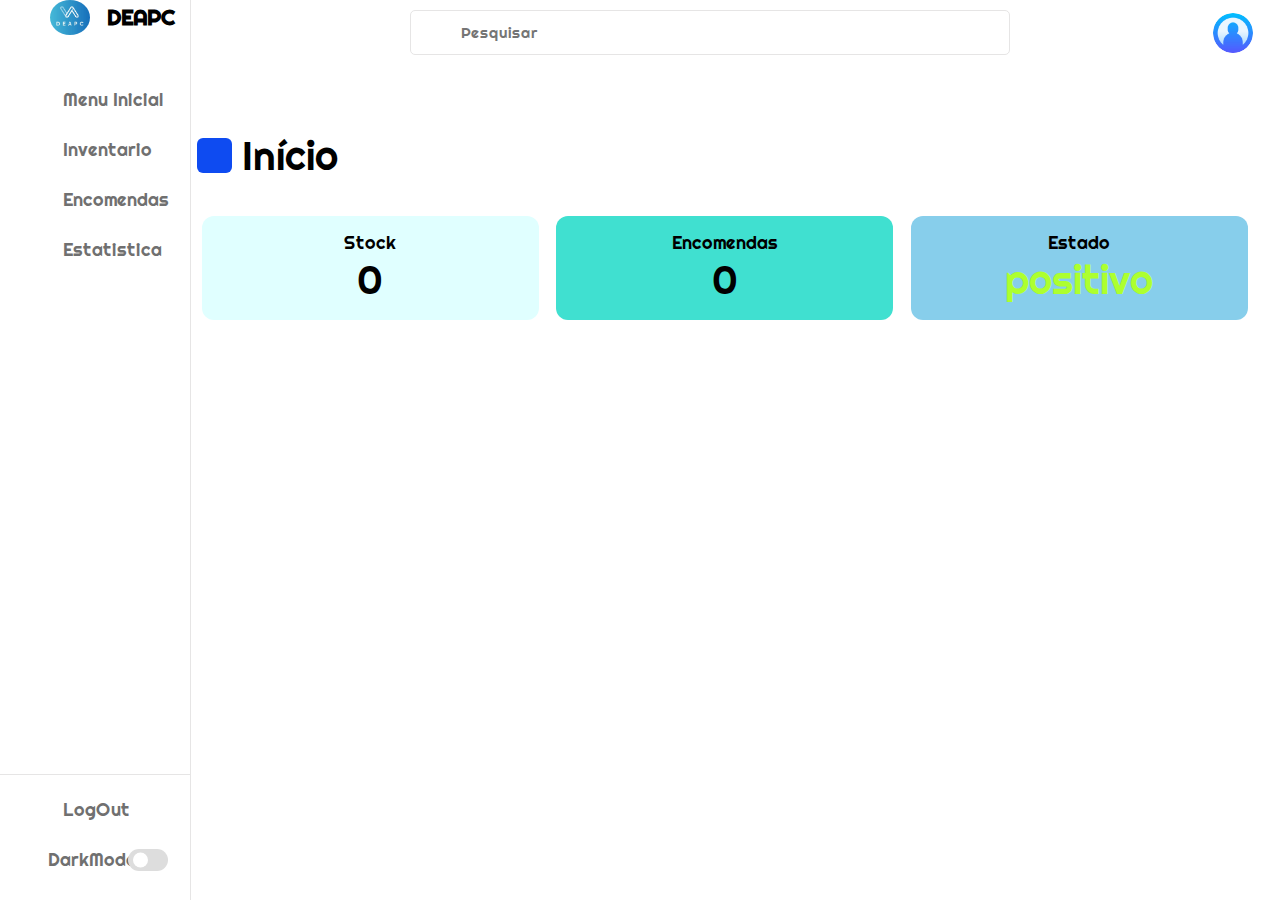
==== commit a0528e41: "Atualização js,css,html" ====
--- a/index.html
+++ b/index.html
@@ -1,5 +1,5 @@
 <!DOCTYPE html>
-<html lang=”pt”>
+<html lang="pt">
 <head>
     <meta charset="UTF-8" />
     <meta http-equip="X-UA-Compatible" content="IE=edge">
@@ -35,7 +35,7 @@
                 <div class="caixa caixa2">
                     <i class="uil uil-comment-chart-line"></i>
                     <span class="texto">Encomendas</span>
-                    <span class="numero">88</span>
+                    <span class="numero" id="totalencomenda">0</span>
                 </div>
                 <div class="caixa caixa3">
                     <i class="uil uil-graph-bar"></i>
--- a/styles/style.css
+++ b/styles/style.css
@@ -384,90 +384,7 @@
     border-radius: 20px;
 }
 
-/* Estilo para a tabela */
-table {
-    width: 100%;
-    font-family: Arial, sans-serif;
-    border-style: groove;
-    border-radius: 12px; 
-    color: #333;
-}
-
-/* Estilo para o cabeçalho da tabela */
-th {
-    background-color: #f2f2f2;
-    text-align: left;
-    padding: 8px;
-    border-radius: 12px;
-}
-
-/* Estilo para as células de dados */
-td {
-    padding: 8px;
-    border-radius: 12px;
-}
-
-tr{
-    border-style: double;
-    border-radius: 12px;
-}
-
-/* Estilo para as células de dados em linhas alternadas */
-tr:nth-child(even) {
-    background-color: #f9f9f9;
-}
-
-
-/* Estilo para a tabela quando o mouse está sobre ela */
-table:hover {
-    box-shadow: 0 0 10px rgba(0, 0, 0, 0.1);
-}
-
-/* Estilo para quando o mouse está sobre as células de dados */
-tr:hover {
-    background-color: #e6e6e6;
-}
-.button {
-    margin-right: 6px;
-    margin-left: 6px;
-    display: inline-block;
-    padding: 10px 20px;
-    background-color: #006cc7;
-    color: white;
-    text-decoration: none;
-    border: none;
-    border-radius: 4px;
-    cursor: pointer;
-}
-
-/* Estilo para botões quando o mouse está sobre eles */
-.button:hover {
-    background-color: #45a049;
-}
-
-/* Estilo para botões quando estão pressionados */
-.button:active {
-    background-color: #3e8e41;
-}
-
-.buttonsDiv {
-    display: flex;
-    justify-content: space-between;
-}
-
-.buttonsDiv > *{
-    flex: 1;
-}
-
-
-    form {
-        margin-bottom: 10px;
-    }
-
-.quantityContainer {
-    display: flex;
-    justify-content: space-between;
-}
+
 /* RESPONSIVO*/
 @media (max-width: 1000px) {
     .dashboard {
